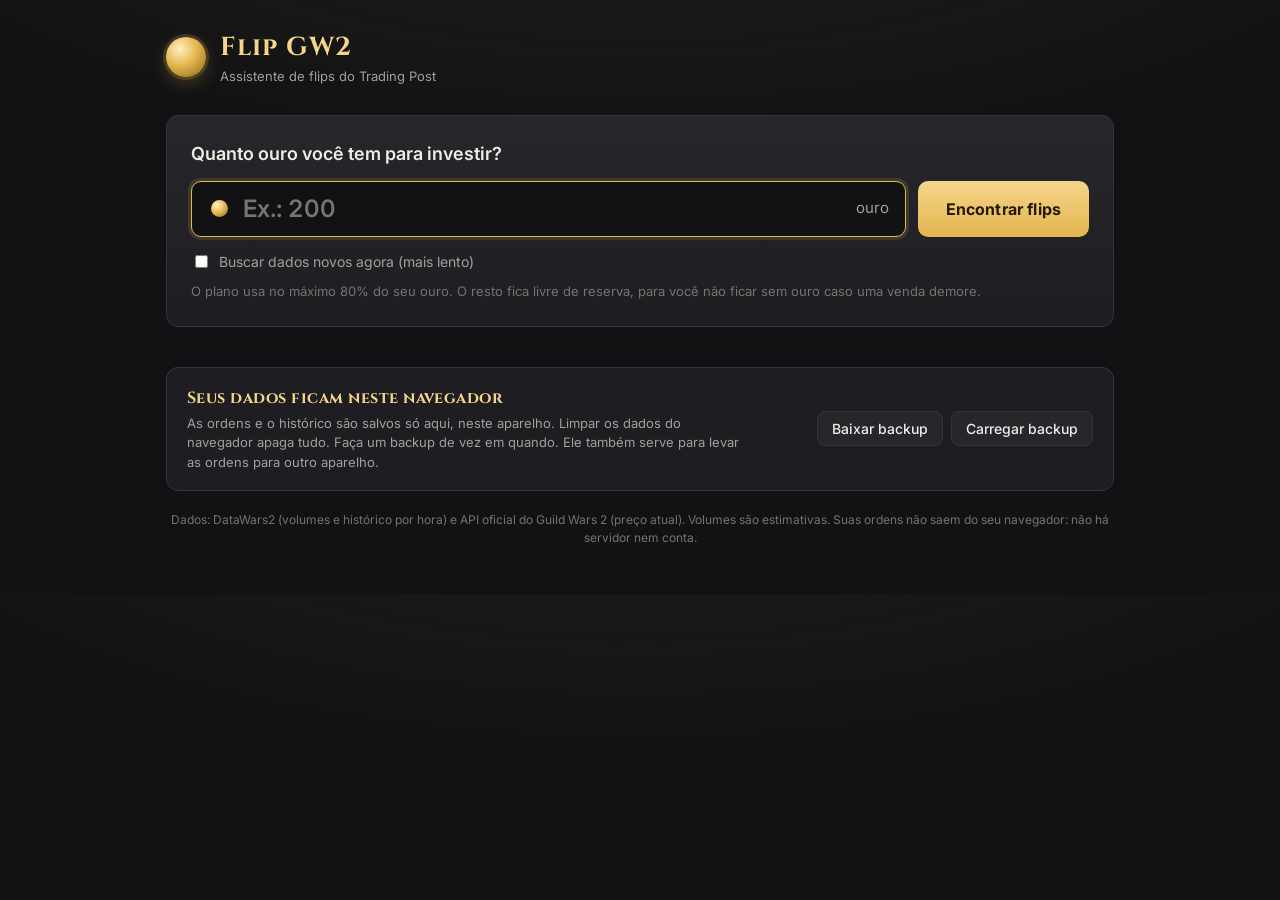
==== site/index.html @ 97f7bce7 "Flip GW2: versão de PC (Python) e versão para o navegador (site/)" ====
<!DOCTYPE html>
<html lang="pt-BR">
<head>
<meta charset="utf-8">
<meta name="viewport" content="width=device-width, initial-scale=1">
<title>Flip GW2</title>
<meta name="description" content="Assistente de flips do Trading Post do Guild Wars 2: o que comprar, por quanto vender e quanto vai lucrar.">
<meta name="theme-color" content="#121214">
<link rel="preconnect" href="https://fonts.googleapis.com">
<link rel="preconnect" href="https://fonts.gstatic.com" crossorigin>
<link href="https://fonts.googleapis.com/css2?family=Cinzel:wght@600;700&family=Inter:wght@400;500;600;700&display=swap" rel="stylesheet">
<link rel="stylesheet" href="style.css">
</head>
<body>
<div class="pagina">

  <header class="topo">
    <div class="marca">
      <span class="marca-moeda" aria-hidden="true"></span>
      <div>
        <h1>Flip GW2</h1>
        <p>Assistente de flips do Trading Post</p>
      </div>
    </div>
    <p class="atualizado" id="atualizado"></p>
  </header>

  <section class="ordens" id="ordens-sec" hidden>
    <div class="secao-cab ordens-cab">
      <div>
        <h2>Minhas ordens</h2>
        <p id="ordens-resumo"></p>
      </div>
      <button type="button" class="botao-sec" id="ordens-atualizar">Atualizar preços</button>
    </div>
    <p class="aviso erro" id="ordens-erro" hidden></p>
    <div class="lista" id="ordens-lista"></div>
  </section>

  <form class="entrada" id="form">
    <label for="ouro" class="entrada-titulo">Quanto ouro você tem para investir?</label>
    <div class="entrada-linha">
      <div class="campo-ouro">
        <i class="coin g" aria-hidden="true"></i>
        <input id="ouro" name="ouro" type="number" min="1" step="any" inputmode="decimal" placeholder="Ex.: 200" required autocomplete="off">
        <span>ouro</span>
      </div>
      <button type="submit" class="botao" id="botao">Encontrar flips</button>
    </div>
    <label class="opcao"><input type="checkbox" id="atualizar"> Buscar dados novos agora (mais lento)</label>
    <p class="entrada-dica">O plano usa no máximo 80% do seu ouro. O resto fica livre de reserva, para você não ficar sem ouro caso uma venda demore.</p>
  </form>

  <section class="carregando" id="carregando" hidden>
    <div class="spinner" aria-hidden="true"></div>
    <p id="carregando-texto">Analisando o Trading Post...</p>
    <p class="sub">A primeira busca leva uns 30 segundos. As próximas são mais rápidas.</p>
  </section>

  <section class="aviso erro" id="erro" hidden></section>

  <main id="resultado" hidden>

    <section class="resumo" id="resumo"></section>

    <section id="destaque"></section>

    <section id="plano-sec">
      <div class="secao-cab">
        <h2>Seu plano completo</h2>
        <p>Em ordem de prioridade: os primeiros rendem mais. Faça até onde der — cada item é independente. Marque os que já colocou no jogo.</p>
      </div>
      <div class="lista" id="plano-lista"></div>
    </section>

    <details class="extras" id="outros-sec">
      <summary><span id="outros-titulo">Outros flips aprovados</span><span class="sub">Bons, mas não couberam no plano ou exigem mais cuidado</span></summary>
      <div class="lista" id="outros-lista"></div>
    </details>

    <details class="extras">
      <summary><span>Como o sistema decide</span><span class="sub">Taxas, rotatividade e vereditos</span></summary>
      <div class="explica" id="explica"></div>
    </details>
  </main>

  <section class="backup" id="backup">
    <div>
      <h2>Seus dados ficam neste navegador</h2>
      <p>As ordens e o histórico são salvos só aqui, neste aparelho. Limpar os dados do navegador apaga tudo.
        Faça um backup de vez em quando. Ele também serve para levar as ordens para outro aparelho.</p>
    </div>
    <div class="backup-botoes">
      <button type="button" class="botao-sec" id="exportar">Baixar backup</button>
      <button type="button" class="botao-sec" id="importar">Carregar backup</button>
      <input type="file" id="importar-arq" accept=".json,.jsonl,application/json" multiple hidden>
    </div>
  </section>

  <footer class="rodape">Dados: DataWars2 (volumes e histórico por hora) e API oficial do Guild Wars 2 (preço atual). Volumes são estimativas.
    Suas ordens não saem do seu navegador: não há servidor nem conta.</footer>
</div>

<template id="tpl-item">
  <article class="item">
    <div class="item-cab">
      <span class="rank"></span>
      <img class="icone" alt="" loading="lazy">
      <div class="item-nome">
        <h3></h3>
        <span class="veredito"></span>
      </div>
      <label class="feito"><input type="checkbox"> <span>Já coloquei</span></label>
    </div>
    <div class="item-acao">
      <div><span class="rot">Buy order</span><span class="val compra"></span></div>
      <div><span class="rot">Depois venda a</span><span class="val venda"></span></div>
      <div><span class="rot">Lucro</span><span class="val lucro"></span></div>
      <div><span class="rot">Tempo estimado</span><span class="val tempo"></span></div>
    </div>
    <div class="item-dias"></div>
    <details class="item-mais">
      <summary>Por que este item?</summary>
      <div class="item-detalhe"></div>
    </details>
  </article>
</template>

<script src="motor.js"></script>
<script src="dados.js"></script>
<script src="app.js"></script>
</body>
</html>
---- site/style.css ----
:root {
  --bg: #121214;
  --bg-2: #18181b;
  --card: #1e1e22;
  --card-2: #26262b;
  --line: #34343b;
  --fg: #efece6;
  --muted: #a3a09a;
  --dim: #75736e;
  --gold: #e3b54f;
  --gold-2: #f5d58a;
  --gold-deep: #8a6416;
  --ok: #6fcf8f;
  --ok-bg: rgba(111, 207, 143, .12);
  --warn: #f0b75a;
  --warn-bg: rgba(240, 183, 90, .12);
  --risk: #f0806a;
  --risk-bg: rgba(240, 128, 106, .12);
  --radius: 12px;
  --display: "Cinzel", Georgia, serif;
  --body: "Inter", system-ui, -apple-system, "Segoe UI", sans-serif;
}

* { box-sizing: border-box; }

body {
  margin: 0;
  background:
    radial-gradient(1200px 500px at 50% -200px, rgba(227, 181, 79, .10), transparent 70%),
    var(--bg);
  color: var(--fg);
  font: 15px/1.5 var(--body);
  -webkit-font-smoothing: antialiased;
}

.pagina { max-width: 980px; margin: 0 auto; padding: 28px 16px 48px; }

h1, h2, h3 { margin: 0; }
.sub { color: var(--muted); font-size: 13px; }
[hidden] { display: none !important; }

/* ---------- topo ---------- */
.topo { display: flex; align-items: center; justify-content: space-between; gap: 16px; margin-bottom: 28px; flex-wrap: wrap; }
.marca { display: flex; align-items: center; gap: 14px; }
.marca h1 { font-family: var(--display); font-size: 26px; letter-spacing: .04em; color: var(--gold-2); }
.marca p { margin: 0; color: var(--muted); font-size: 13px; }
.marca-moeda {
  width: 40px; height: 40px; border-radius: 50%;
  background: radial-gradient(circle at 35% 30%, #fff1bf, var(--gold) 45%, var(--gold-deep));
  box-shadow: 0 0 0 3px rgba(227, 181, 79, .18), 0 6px 18px rgba(227, 181, 79, .25);
}
.atualizado { margin: 0; color: var(--dim); font-size: 13px; }

/* ---------- moedas ---------- */
.coin {
  display: inline-block; width: .8em; height: .8em; border-radius: 50%;
  margin: 0 .3em 0 .12em; vertical-align: -.05em;
}
.coin.g { background: radial-gradient(circle at 35% 30%, #fff1bf, #e3b54f 50%, #8a6416); }
.coin.s { background: radial-gradient(circle at 35% 30%, #ffffff, #c4c8cf 50%, #6d727b); }
.coin.c { background: radial-gradient(circle at 35% 30%, #ffd2b0, #c8794a 50%, #6e3b1d); }
.moeda { white-space: nowrap; font-variant-numeric: tabular-nums; }

/* ---------- entrada ---------- */
.entrada {
  background: linear-gradient(180deg, var(--card-2), var(--card));
  border: 1px solid var(--line); border-radius: var(--radius);
  padding: 24px; margin-bottom: 28px;
}
.entrada-titulo { display: block; font-size: 18px; font-weight: 600; margin-bottom: 14px; }
.entrada-linha { display: flex; gap: 12px; flex-wrap: wrap; }
.campo-ouro {
  flex: 1 1 260px; display: flex; align-items: center; gap: 4px;
  background: var(--bg); border: 1px solid var(--line); border-radius: 10px; padding: 0 16px;
  transition: border-color .15s;
}
.campo-ouro:focus-within { border-color: var(--gold); box-shadow: 0 0 0 3px rgba(227, 181, 79, .15); }
.campo-ouro .coin { font-size: 22px; }
.campo-ouro input {
  flex: 1; min-width: 0; width: 100%; background: none; border: 0; outline: 0; color: var(--fg);
  font: 600 24px var(--body); padding: 12px 4px; font-variant-numeric: tabular-nums;
}
.campo-ouro input::-webkit-inner-spin-button { -webkit-appearance: none; }
.campo-ouro span { color: var(--muted); }
.botao {
  flex: 0 0 auto; border: 0; border-radius: 10px; padding: 0 28px; min-height: 56px; cursor: pointer;
  background: linear-gradient(180deg, var(--gold-2), var(--gold)); color: #241a05;
  font: 700 16px var(--body); letter-spacing: .01em;
  transition: transform .1s, filter .15s;
}
.botao:hover { filter: brightness(1.06); }
.botao:active { transform: translateY(1px); }
.botao:disabled { filter: grayscale(.6) brightness(.8); cursor: wait; }
.opcao { display: inline-flex; align-items: center; gap: 8px; margin-top: 14px; color: var(--muted); font-size: 14px; cursor: pointer; }
.opcao input { accent-color: var(--gold); }
.entrada-dica { margin: 8px 0 0; color: var(--dim); font-size: 13px; }

/* ---------- carregando / erro ---------- */
.carregando { text-align: center; padding: 48px 16px; }
.carregando p { margin: 6px 0 0; }
.spinner {
  width: 44px; height: 44px; margin: 0 auto 16px; border-radius: 50%;
  border: 3px solid var(--line); border-top-color: var(--gold);
  animation: gira 0.9s linear infinite;
}
@keyframes gira { to { transform: rotate(360deg); } }
.aviso { border-radius: var(--radius); padding: 18px 20px; margin-bottom: 24px; }
.aviso.erro { background: var(--risk-bg); border: 1px solid rgba(240, 128, 106, .35); color: #ffd3ca; }
.vazio { background: var(--card); border: 1px dashed var(--line); border-radius: var(--radius); padding: 28px; text-align: center; color: var(--muted); }

/* ---------- resumo ---------- */
.resumo { display: grid; grid-template-columns: repeat(auto-fit, minmax(150px, 1fr)); gap: 12px; margin-bottom: 24px; }
.stat { background: var(--card); border: 1px solid var(--line); border-radius: var(--radius); padding: 14px 16px; }
.stat .rot { display: block; color: var(--muted); font-size: 12px; text-transform: uppercase; letter-spacing: .06em; margin-bottom: 4px; }
.stat .num { font-size: 19px; font-weight: 700; }
.stat.lucro .num { color: var(--ok); }

/* ---------- destaque ---------- */
.destaque {
  position: relative; overflow: hidden;
  background:
    radial-gradient(600px 220px at 100% 0, rgba(227, 181, 79, .14), transparent 70%),
    linear-gradient(180deg, #2a2620, var(--card));
  border: 1px solid rgba(227, 181, 79, .45); border-radius: 16px;
  padding: 24px; margin-bottom: 36px;
  box-shadow: 0 10px 40px rgba(0, 0, 0, .35);
}
.selo {
  display: inline-block; font: 700 11px var(--body); text-transform: uppercase; letter-spacing: .12em;
  color: #241a05; background: linear-gradient(180deg, var(--gold-2), var(--gold));
  padding: 4px 10px; border-radius: 999px; margin-bottom: 16px;
}
.destaque-cab { display: flex; align-items: center; gap: 16px; margin-bottom: 20px; }
.destaque-cab img { width: 64px; height: 64px; border-radius: 10px; border: 1px solid var(--line); background: var(--bg); }
.destaque-cab h2 { font-size: 24px; line-height: 1.2; }
.destaque-cab .meta { display: flex; align-items: center; gap: 10px; margin-top: 6px; flex-wrap: wrap; }

.passos { list-style: none; margin: 0 0 20px; padding: 0; display: grid; gap: 10px; }
.passos li {
  display: grid; grid-template-columns: 34px 1fr; gap: 14px; align-items: center;
  background: rgba(0, 0, 0, .22); border: 1px solid var(--line); border-radius: 10px; padding: 12px 14px;
}
.passos .n {
  width: 34px; height: 34px; border-radius: 50%; display: grid; place-items: center;
  font-weight: 700; color: var(--gold-2); border: 1px solid rgba(227, 181, 79, .5);
}
.passos .t { color: var(--muted); font-size: 13px; }
.passos .v { font-size: 17px; font-weight: 600; }
.passos .v.ok { color: var(--ok); }

.botoes { display: flex; gap: 10px; flex-wrap: wrap; margin-bottom: 20px; }
.botao-sec {
  border: 1px solid var(--line); background: var(--card-2); color: var(--fg);
  border-radius: 8px; padding: 8px 14px; font: 500 14px var(--body); cursor: pointer;
}
.botao-sec:hover { border-color: var(--gold); color: var(--gold-2); }

.porque h4 { margin: 0 0 8px; font-size: 14px; color: var(--muted); font-weight: 600; text-transform: uppercase; letter-spacing: .06em; }
.lista-motivos, .lista-alertas { margin: 0; padding: 0; list-style: none; display: grid; gap: 6px; }
.lista-motivos li, .lista-alertas li { padding-left: 24px; position: relative; }
.lista-motivos li::before { content: "✓"; position: absolute; left: 4px; color: var(--ok); font-weight: 700; }
.lista-alertas { margin-top: 10px; }
.lista-alertas li::before { content: "!"; position: absolute; left: 6px; font-weight: 800; }
.lista-alertas li.atencao { color: var(--warn); }
.lista-alertas li.risco { color: var(--risk); }

/* ---------- veredito ---------- */
.veredito {
  display: inline-block; font-size: 12px; font-weight: 600; padding: 2px 10px; border-radius: 999px;
  border: 1px solid transparent;
}
.veredito.recomendado { color: var(--ok); background: var(--ok-bg); border-color: rgba(111, 207, 143, .3); }
.veredito.cautela { color: var(--warn); background: var(--warn-bg); border-color: rgba(240, 183, 90, .3); }
.veredito.arriscado { color: var(--risk); background: var(--risk-bg); border-color: rgba(240, 128, 106, .3); }

/* ---------- lista de itens ---------- */
.secao-cab { margin-bottom: 14px; }
.secao-cab h2 { font-family: var(--display); font-size: 20px; color: var(--gold-2); letter-spacing: .03em; }
.secao-cab p { margin: 4px 0 0; color: var(--muted); font-size: 14px; }
.lista { display: grid; grid-template-columns: minmax(0, 1fr); gap: 10px; }

.item {
  background: var(--card); border: 1px solid var(--line); border-radius: var(--radius);
  padding: 14px 16px; transition: opacity .2s, border-color .2s;
}
.item:hover { border-color: #46464f; }
.item.colocado { opacity: .5; }
.item-cab { display: flex; align-items: center; gap: 12px; }
.rank { width: 26px; text-align: center; font-weight: 700; color: var(--dim); font-variant-numeric: tabular-nums; }
.icone { width: 40px; height: 40px; border-radius: 8px; border: 1px solid var(--line); background: var(--bg); flex: 0 0 auto; }
.item-nome { flex: 1; min-width: 0; }
.item-nome h3 { font-size: 16px; font-weight: 600; white-space: nowrap; overflow: hidden; text-overflow: ellipsis; margin-bottom: 2px; }
.feito { display: inline-flex; align-items: center; gap: 6px; color: var(--muted); font-size: 13px; cursor: pointer; white-space: nowrap; }
.feito input { accent-color: var(--ok); width: 16px; height: 16px; }

.item-acao { display: grid; grid-template-columns: 1.4fr 1fr 1fr .8fr; gap: 12px; margin: 12px 0 0 38px; }
.item-acao .rot { display: block; color: var(--dim); font-size: 12px; }
.item-acao .val { font-weight: 600; }
.item-acao .lucro { color: var(--ok); }

.item-mais { margin: 10px 0 0 38px; }
.item-mais summary { cursor: pointer; color: var(--muted); font-size: 13px; }
.item-mais summary:hover { color: var(--gold-2); }
.item-detalhe { padding: 12px 0 2px; display: grid; gap: 12px; }
.numeros { display: grid; grid-template-columns: repeat(auto-fill, minmax(170px, 1fr)); gap: 8px 16px; font-size: 13px; }
.numeros span { color: var(--dim); display: block; }

/* ---------- extras ---------- */
.extras { margin-top: 28px; background: var(--bg-2); border: 1px solid var(--line); border-radius: var(--radius); }
.extras > summary { cursor: pointer; padding: 16px 18px; display: flex; flex-direction: column; gap: 2px; list-style: none; }
.extras > summary::-webkit-details-marker { display: none; }
.extras > summary span:first-child { font-weight: 600; }
.extras > summary span:first-child::before { content: "▸ "; color: var(--gold); }
.extras[open] > summary span:first-child::before { content: "▾ "; }
.extras > .lista, .explica { padding: 0 14px 16px; }
.explica { color: var(--muted); font-size: 14px; }
.explica p { margin: 0 0 10px; }
.explica b { color: var(--fg); }

.rodape { margin-top: 40px; color: var(--dim); font-size: 12px; text-align: center; }

.toast {
  position: fixed; left: 50%; bottom: 24px; transform: translateX(-50%);
  background: var(--card-2); border: 1px solid var(--gold); color: var(--fg);
  padding: 10px 18px; border-radius: 999px; font-size: 14px; box-shadow: 0 8px 24px rgba(0, 0, 0, .4);
}

@media (max-width: 720px) {
  .resumo { grid-template-columns: repeat(2, minmax(0, 1fr)); }
  .entrada { padding: 18px; }
  .campo-ouro { flex-basis: 100%; }
  .botao { flex: 1 1 100%; }
  .stat .num { font-size: 17px; white-space: normal; }
  .item-acao { grid-template-columns: 1fr 1fr; margin-left: 0; }
  .item-mais { margin-left: 0; }
  .rank { display: none; }
  .destaque { padding: 18px; }
  .destaque-cab h2 { font-size: 20px; }
  .feito span { display: none; }
}


/* ---------- dia da semana ---------- */
.dias {
  margin-top: 12px; padding: 10px 12px; border: 1px solid var(--line); border-radius: 8px;
  background: rgba(0, 0, 0, .16); display: grid; gap: 4px;
}
.destaque .dias { margin: 0 0 20px; }
.item .dias { margin-left: 38px; }
.dia-linha { display: grid; grid-template-columns: 170px 110px 1fr auto; gap: 10px; align-items: baseline; font-size: 14px; }
.dia-rot { color: var(--dim); font-size: 13px; }
.dia-nome { font-weight: 600; }
.dia-linha.barato .dia-nome { color: var(--ok); }
.dia-linha.caro .dia-nome { color: var(--gold-2); }
.dia-pct { color: var(--muted); font-size: 12px; margin-left: 4px; }
.dia-conf { font-size: 12px; color: var(--dim); text-align: right; white-space: nowrap; }
.dia-conf.sim { color: #9fc3ff; }
.dia-dica { margin: 4px 0 0; font-size: 13px; color: var(--muted); }
.selo-dia {
  display: inline-block; margin-left: 6px; font-size: 12px; font-weight: 600; padding: 2px 10px; border-radius: 999px;
  color: #9fc3ff; background: rgba(159, 195, 255, .1); border: 1px solid rgba(159, 195, 255, .35);
}

@media (max-width: 720px) {
  .item .dias { margin-left: 0; }
  .dia-linha { grid-template-columns: 1fr auto; gap: 2px 10px; }
  .dia-rot { grid-column: 1 / -1; }
  .dia-conf { grid-column: 1 / -1; text-align: left; }
}

/* ---------- minhas ordens ---------- */
.ordens {
  margin-bottom: 28px; padding: 20px; border-radius: var(--radius);
  background: linear-gradient(180deg, rgba(111, 207, 143, .06), transparent), var(--bg-2);
  border: 1px solid rgba(111, 207, 143, .28);
}
.ordens-cab { display: flex; justify-content: space-between; align-items: flex-start; gap: 12px; flex-wrap: wrap; }
.ordens-cab p .pos, .ordem .pos { color: var(--ok); }
.ordens-cab p .neg, .ordem .neg { color: var(--risk); }
.status { display: inline-block; font-size: 12px; font-weight: 600; padding: 2px 10px; border-radius: 999px; border: 1px solid; }
.status.comprando { color: #9fc3ff; border-color: rgba(159, 195, 255, .4); background: rgba(159, 195, 255, .08); }
.status.vendendo { color: var(--gold-2); border-color: rgba(227, 181, 79, .45); background: rgba(227, 181, 79, .1); }
.ordem-idade { display: inline; margin-left: 8px; }
.ordem-grid { display: grid; grid-template-columns: repeat(5, minmax(0, 1fr)); gap: 12px; margin: 12px 0 0 52px; }
.ordem-grid .rot { display: block; color: var(--dim); font-size: 12px; }
.ordem-grid .val { font-weight: 600; }
.ordem-avisos { margin: 12px 0 0 52px; font-size: 13px; }
.lista-alertas li.info { color: #9fc3ff; }
.ordem-acoes, .vendi-form { display: flex; flex-wrap: wrap; gap: 8px; align-items: center; margin: 14px 0 0 52px; }
.botao-sec.ok { border-color: rgba(111, 207, 143, .45); color: var(--ok); }
.botao-sec.ok:hover { background: var(--ok-bg); color: var(--ok); border-color: var(--ok); }
.botao-sec.perigo { border-color: var(--risk); color: var(--risk); }
.vendi-form .rot { color: var(--muted); font-size: 13px; }
.vendi-form label { display: inline-flex; align-items: center; background: var(--bg); border: 1px solid var(--line); border-radius: 8px; padding: 0 8px; }
.vendi-form input {
  width: 52px; background: none; border: 0; outline: 0; color: var(--fg); font: 600 14px var(--body);
  padding: 7px 2px; text-align: right; font-variant-numeric: tabular-nums;
}
.vendi-form input.qtd { width: 70px; }
.vendi-form label:focus-within { border-color: var(--gold); }

@media (max-width: 720px) {
  .ordens { padding: 14px; }
  .ordem-grid { grid-template-columns: 1fr 1fr; margin-left: 0; }
  .ordem-avisos, .ordem-acoes, .vendi-form { margin-left: 0; }
}

/* ---------- backup (versão do navegador) ---------- */
.backup {
  margin-top: 40px; padding: 18px 20px; border: 1px solid var(--line); border-radius: var(--radius);
  background: var(--card); display: flex; gap: 16px 24px; align-items: center; justify-content: space-between; flex-wrap: wrap;
}
.backup h2 { font-family: var(--display); font-size: 16px; color: var(--gold-2); letter-spacing: .03em; }
.backup p { margin: 4px 0 0; color: var(--muted); font-size: 13px; max-width: 560px; }
.backup-botoes { display: flex; gap: 8px; flex-wrap: wrap; }
.backup + .rodape { margin-top: 20px; }
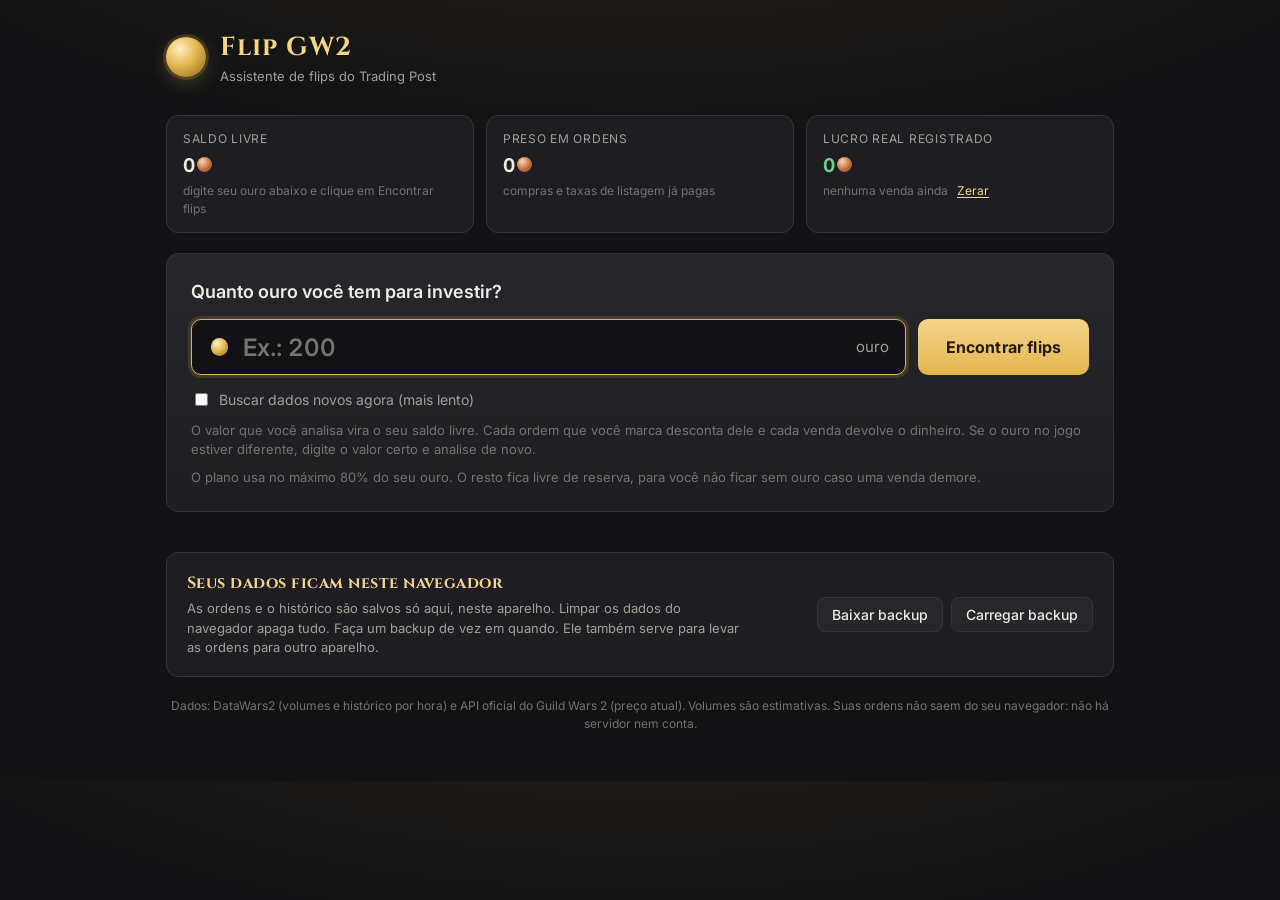
==== commit b7f6573c: "Site: carteira com saldo, lucro real sempre visível e contas de cada botão - Painel fixo no topo: sa" ====
--- a/site/index.html
+++ b/site/index.html
@@ -25,6 +25,16 @@
     <p class="atualizado" id="atualizado"></p>
   </header>
 
+  <section class="carteira" id="carteira" aria-label="Sua carteira">
+    <div class="stat"><span class="rot">Saldo livre</span><span class="num" id="cart-saldo"></span>
+      <span class="sub" id="cart-saldo-sub"></span></div>
+    <div class="stat"><span class="rot">Preso em ordens</span><span class="num" id="cart-ordens"></span>
+      <span class="sub">compras e taxas de listagem já pagas</span></div>
+    <div class="stat cart-lucro"><span class="rot">Lucro real registrado</span><span class="num" id="cart-lucro"></span>
+      <span class="sub"><span id="cart-lucro-sub"></span>
+        <button type="button" class="link-btn" id="zerar-lucro">Zerar</button></span></div>
+  </section>
+
   <section class="ordens" id="ordens-sec" hidden>
     <div class="secao-cab ordens-cab">
       <div>
@@ -48,6 +58,8 @@
       <button type="submit" class="botao" id="botao">Encontrar flips</button>
     </div>
     <label class="opcao"><input type="checkbox" id="atualizar"> Buscar dados novos agora (mais lento)</label>
+    <p class="entrada-dica">O valor que você analisa vira o seu saldo livre. Cada ordem que você marca desconta dele e cada venda devolve o dinheiro.
+      Se o ouro no jogo estiver diferente, digite o valor certo e analise de novo.</p>
     <p class="entrada-dica">O plano usa no máximo 80% do seu ouro. O resto fica livre de reserva, para você não ficar sem ouro caso uma venda demore.</p>
   </form>
 
--- a/site/style.css
+++ b/site/style.css
@@ -281,6 +281,7 @@
 .status.comprando { color: #9fc3ff; border-color: rgba(159, 195, 255, .4); background: rgba(159, 195, 255, .08); }
 .status.vendendo { color: var(--gold-2); border-color: rgba(227, 181, 79, .45); background: rgba(227, 181, 79, .1); }
 .ordem-idade { display: inline; margin-left: 8px; }
+.ordem-idade + .ordem-idade { margin-left: 4px; }
 .ordem-grid { display: grid; grid-template-columns: repeat(5, minmax(0, 1fr)); gap: 12px; margin: 12px 0 0 52px; }
 .ordem-grid .rot { display: block; color: var(--dim); font-size: 12px; }
 .ordem-grid .val { font-weight: 600; }
@@ -297,6 +298,22 @@
   padding: 7px 2px; text-align: right; font-variant-numeric: tabular-nums;
 }
 .vendi-form input.qtd { width: 70px; }
+.vendi-form .previa { flex-basis: 100%; font-size: 13px; color: var(--muted); }
+.previa .pos, .carteira .pos { color: var(--ok); }
+.previa .neg, .carteira .neg { color: var(--risk); }
+
+/* ---------- carteira (versão do navegador) ---------- */
+.carteira { display: grid; grid-template-columns: repeat(3, minmax(0, 1fr)); gap: 12px; margin-bottom: 20px; }
+.carteira .sub { display: block; font-size: 12px; color: var(--dim); margin-top: 2px; }
+.link-btn {
+  background: none; border: 0; padding: 0; margin-left: 6px; font: inherit; color: var(--gold-2);
+  text-decoration: underline; text-underline-offset: 2px; cursor: pointer;
+}
+.link-btn.perigo { color: var(--risk); }
+@media (max-width: 720px) {
+  .carteira { grid-template-columns: 1fr 1fr; }
+  .carteira .cart-lucro { grid-column: 1 / -1; }
+}
 .vendi-form label:focus-within { border-color: var(--gold); }
 
 @media (max-width: 720px) {
